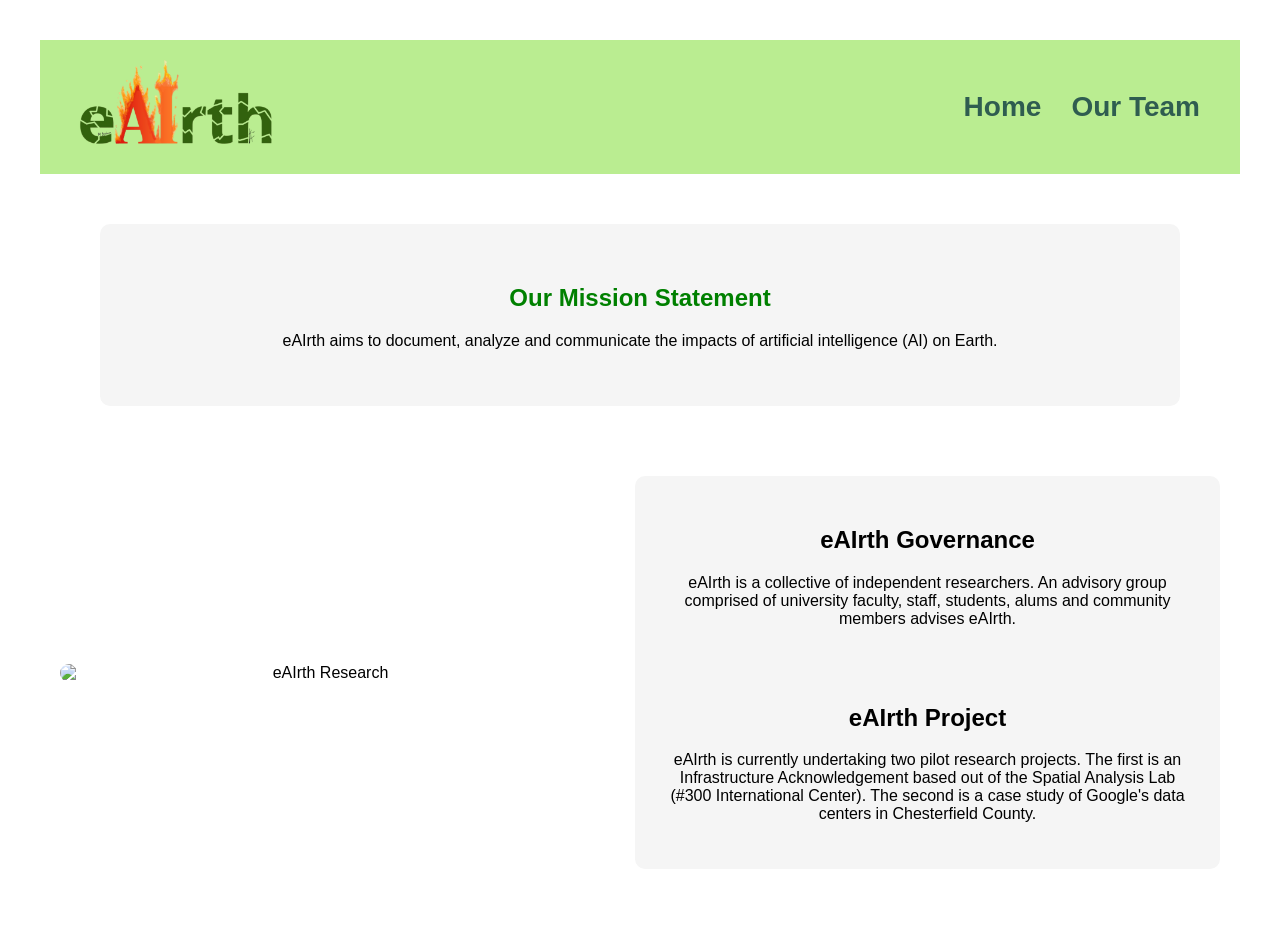
==== index.html @ bd19517c "gap" ====
<!DOCTYPE html>
<html lang="en">
<head>
  <meta charset="UTF-8">
  <meta name="viewport" content="width=device-width, initial-scale=1.0">
  <title>Eairth</title>
  <link rel="stylesheet" href="style.css">
</head>

<body>

<header>
  <div class="logo">
    <a href="index.html">
      <img src="logo.png" alt="Eairth Logo">
    </a>
  </div>

  <nav>
    <ul>
      <li><a href="index.html">Home</a></li>
      <li><a href="team.html">Our Team</a></li>
    </ul>
  </nav>
</header>

<main>

  <!-- Mission Statement -->
  <section class="mission-block">
    <h1>Our Mission Statement</h1>
    <p>
      eAIrth aims to document, analyze and communicate the impacts of
      artificial intelligence (AI) on Earth.
    </p>
  </section>

  <!-- Governance & Projects -->
  <section class="split-section">

    <div class="left-column">
      <img src="governance-image.jpg" alt="eAIrth Research">
    </div>

    <div class="right-column">
      <h2>eAIrth Governance</h2>
      <p>
        eAIrth is a collective of independent researchers. An advisory group
        comprised of university faculty, staff, students, alums and community
        members advises eAIrth.
      </p>

      <div class="spacer"></div>

      <h2>eAIrth Project</h2>
      <p>
        eAIrth is currently undertaking two pilot research projects. The first
        is an Infrastructure Acknowledgement based out of the Spatial Analysis
        Lab (#300 International Center). The second is a case study of Google's
        data centers in Chesterfield County.
      </p>
    </div>

  </section>

</main>

</body>
</html>
---- style.css ----
body {
  font-family: Arial;
  margin: 40px;
  text-align: center;
}

h1 {
  color: green;
  text-align: center;
}

/* Header style */
header {
  display: flex;                  /* use flexbox */
  justify-content: space-between; /* logo left, nav right */
  align-items: center;            /* vertically center items */
  padding: 15px 20px;
  background-color:  #BAED91;     /* green */
  color: white;
  overflow: hidden;      /* prevents bar from growing */
}




/* logo image */
.logo img {
  height: 100px;
  transform: scale(3) translateY(3px);
  transform-origin: left center;
}







/* navigation menu */
nav ul {
  list-style: none;
  display: flex;                 /* horizontal tabs */
  margin: 0;
  padding: 0;
}

/* nudge the whole nav a bit left from the right edge */
nav {
  margin-right: 20px;
}

nav ul li {
  margin-left: 30px;             /* spacing between tabs */
}

nav ul li a {
  color: #2F5D50;
  text-decoration: none;
  font-weight: bold;
  font-size: 1.75rem;
  transition: all 0.3s ease;
}

nav ul li a:hover {
  color: #a5d6a7;               /* light green hover */
  transform: scale(1.05);       /* subtle pop */
}


/* Section styles */

.spacer {
    height: 40px;
}

.mission-block {
    max-width: 1000px;
    margin: 50px auto;
    padding: 40px;
    text-align: center;

    background-color: #f5f5f5;
    border-radius: 10px;
}

.split-section {
    display: flex;
    align-items: center;
    gap: 50px;

    max-width: 1200px;
    margin: 50px auto;
    padding: 20px;
}

.left-column,
.right-column {
    flex: 1;
}

.left-column img {
    width: 100%;
    border-radius: 10px;
    display: block;
}

.right-column {
    background-color: #f5f5f5;
    padding: 30px;
    border-radius: 10px;
}

@media (max-width: 768px) {
    .split-section {
        flex-direction: column;
    }
}
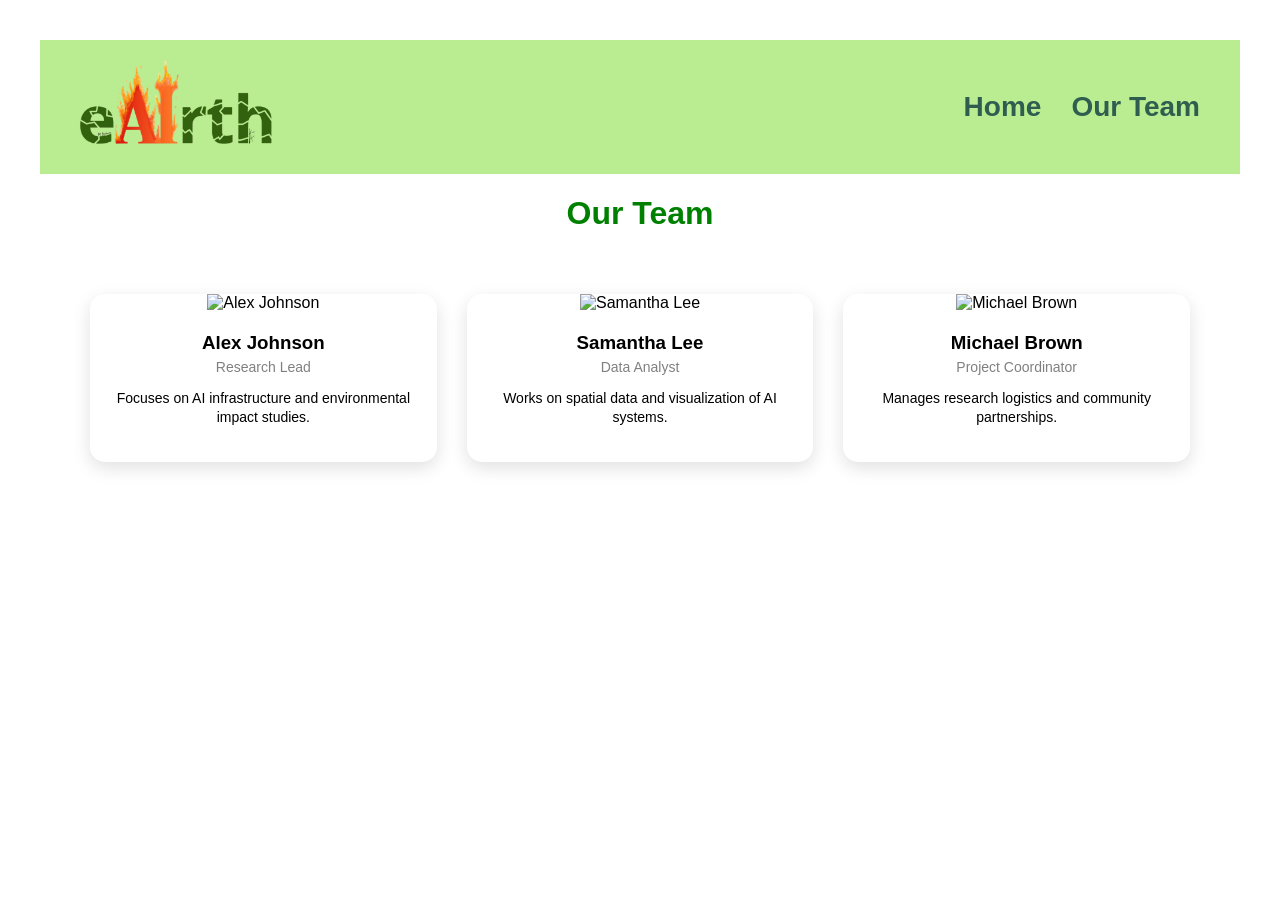
==== commit b884137e: "update cards" ====
--- a/index.html
+++ b/index.html
@@ -23,42 +23,37 @@
     </ul>
   </nav>
 </header>
-
 <main>
 
-  <!-- Mission Statement -->
-  <section class="mission-block">
-    <h1>Our Mission Statement</h1>
-    <p>
-      eAIrth aims to document, analyze and communicate the impacts of
-      artificial intelligence (AI) on Earth.
-    </p>
-  </section>
+  <h1>Our Team</h1>
 
-  <!-- Governance & Projects -->
-  <section class="split-section">
+  <section class="team-grid">
 
-    <div class="left-column">
-      <img src="governance-image.jpg" alt="eAIrth Research">
+    <div class="card">
+      <img src="person1.jpg" alt="Alex Johnson">
+      <div class="card-content">
+        <h3>Alex Johnson</h3>
+        <h4>Research Lead</h4>
+        <p>Focuses on AI infrastructure and environmental impact studies.</p>
+      </div>
     </div>
 
-    <div class="right-column">
-      <h2>eAIrth Governance</h2>
-      <p>
-        eAIrth is a collective of independent researchers. An advisory group
-        comprised of university faculty, staff, students, alums and community
-        members advises eAIrth.
-      </p>
+    <div class="card">
+      <img src="person2.jpg" alt="Samantha Lee">
+      <div class="card-content">
+        <h3>Samantha Lee</h3>
+        <h4>Data Analyst</h4>
+        <p>Works on spatial data and visualization of AI systems.</p>
+      </div>
+    </div>
 
-      <div class="spacer"></div>
-
-      <h2>eAIrth Project</h2>
-      <p>
-        eAIrth is currently undertaking two pilot research projects. The first
-        is an Infrastructure Acknowledgement based out of the Spatial Analysis
-        Lab (#300 International Center). The second is a case study of Google's
-        data centers in Chesterfield County.
-      </p>
+    <div class="card">
+      <img src="person3.jpg" alt="Michael Brown">
+      <div class="card-content">
+        <h3>Michael Brown</h3>
+        <h4>Project Coordinator</h4>
+        <p>Manages research logistics and community partnerships.</p>
+      </div>
     </div>
 
   </section>
--- a/style.css
+++ b/style.css
@@ -67,6 +67,9 @@
 }
 
 
+
+
+
 /* Section styles */
 
 .spacer {
@@ -114,4 +117,57 @@
     .split-section {
         flex-direction: column;
     }
+}
+
+
+
+
+
+/* Team Decks */
+.team-grid {
+    display: grid;
+    grid-template-columns: repeat(auto-fit, minmax(250px, 1fr));
+    gap: 30px;
+    padding: 40px;
+    max-width: 1100px;
+    margin: auto;
+}
+
+.card {
+    background: white;
+    border-radius: 15px;
+    overflow: hidden;
+    box-shadow: 0 6px 18px rgba(0,0,0,0.12);
+    transition: transform 0.25s ease, box-shadow 0.25s ease;
+}
+
+.card:hover {
+    transform: translateY(-8px);
+    box-shadow: 0 10px 25px rgba(0,0,0,0.18);
+}
+
+.card img {
+    width: 100%;
+    height: 260px;
+    object-fit: cover;
+}
+
+.card-content {
+    padding: 20px;
+}
+
+.card-content h3 {
+    margin: 0;
+}
+
+.card-content h4 {
+    margin: 5px 0 10px;
+    font-weight: normal;
+    color: gray;
+    font-size: 14px;
+}
+
+.card-content p {
+    font-size: 14px;
+    line-height: 1.4;
 }
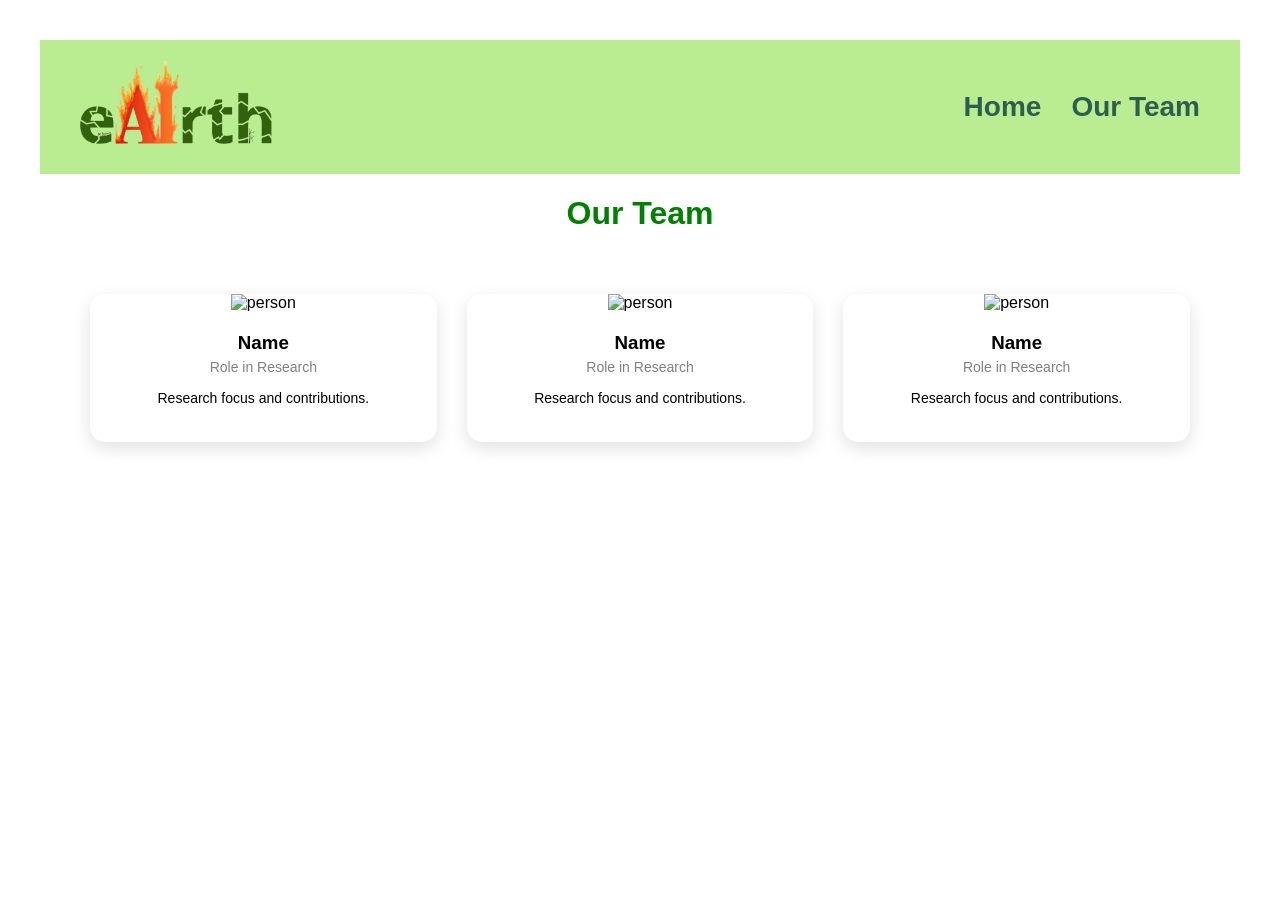
==== commit ef43bab9: "research names" ====
--- a/index.html
+++ b/index.html
@@ -30,29 +30,29 @@
   <section class="team-grid">
 
     <div class="card">
-      <img src="person1.jpg" alt="Alex Johnson">
+      <img src="person1.jpg" alt="person">
       <div class="card-content">
-        <h3>Alex Johnson</h3>
-        <h4>Research Lead</h4>
-        <p>Focuses on AI infrastructure and environmental impact studies.</p>
+        <h3>Name</h3>
+        <h4>Role in Research</h4>
+        <p>Research focus and contributions.</p>
       </div>
     </div>
 
     <div class="card">
-      <img src="person2.jpg" alt="Samantha Lee">
+      <img src="person2.jpg" alt="person">
       <div class="card-content">
-        <h3>Samantha Lee</h3>
-        <h4>Data Analyst</h4>
-        <p>Works on spatial data and visualization of AI systems.</p>
+        <h3>Name</h3>
+        <h4>Role in Research</h4>
+        <p>Research focus and contributions.</p>
       </div>
     </div>
 
     <div class="card">
-      <img src="person3.jpg" alt="Michael Brown">
+      <img src="person3.jpg" alt="person">
       <div class="card-content">
-        <h3>Michael Brown</h3>
-        <h4>Project Coordinator</h4>
-        <p>Manages research logistics and community partnerships.</p>
+        <h3>Name</h3>
+        <h4>Role in Research</h4>
+        <p>Research focus and contributions.</p>
       </div>
     </div>
 
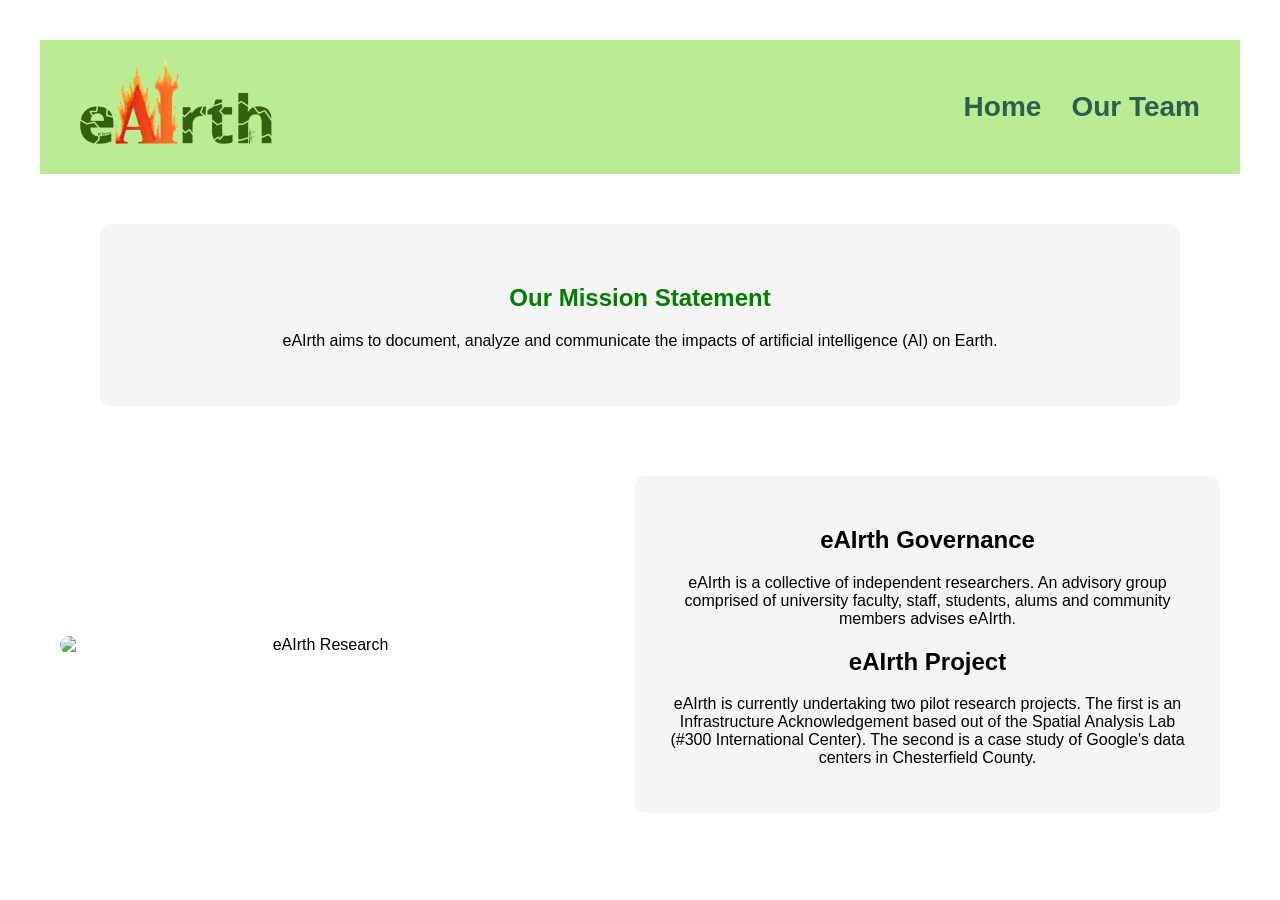
==== commit fcabbb7e: "update whole website" ====
--- a/index.html
+++ b/index.html
@@ -23,42 +23,47 @@
     </ul>
   </nav>
 </header>
+
 <main>
 
-  <h1>Our Team</h1>
+  <!-- Mission Statement -->
+  <section class="mission-block">
+    <h1>Our Mission Statement</h1>
+    <p>
+      eAIrth aims to document, analyze and communicate the impacts of
+      artificial intelligence (AI) on Earth.
+    </p>
+  </section>
 
-  <section class="team-grid">
+  <!-- Governance & Projects -->
+  <section class="split-section">
 
-    <div class="card">
-      <img src="person1.jpg" alt="person">
-      <div class="card-content">
-        <h3>Name</h3>
-        <h4>Role in Research</h4>
-        <p>Research focus and contributions.</p>
-      </div>
+    <div class="left-column">
+      <img src="governance-image.jpg" alt="eAIrth Research">
     </div>
 
-    <div class="card">
-      <img src="person2.jpg" alt="person">
-      <div class="card-content">
-        <h3>Name</h3>
-        <h4>Role in Research</h4>
-        <p>Research focus and contributions.</p>
-      </div>
-    </div>
+    <div class="right-column">
+      <h2>eAIrth Governance</h2>
+      <p>
+        eAIrth is a collective of independent researchers. An advisory group
+        comprised of university faculty, staff, students, alums and community
+        members advises eAIrth.
+      </p>
 
-    <div class="card">
-      <img src="person3.jpg" alt="person">
-      <div class="card-content">
-        <h3>Name</h3>
-        <h4>Role in Research</h4>
-        <p>Research focus and contributions.</p>
-      </div>
+      <h2>eAIrth Project</h2>
+      <p>
+        eAIrth is currently undertaking two pilot research projects. The first
+        is an Infrastructure Acknowledgement based out of the Spatial Analysis
+        Lab (#300 International Center). The second is a case study of Google's
+        data centers in Chesterfield County.
+      </p>
     </div>
 
   </section>
 
 </main>
 
+
 </body>
 </html>
+
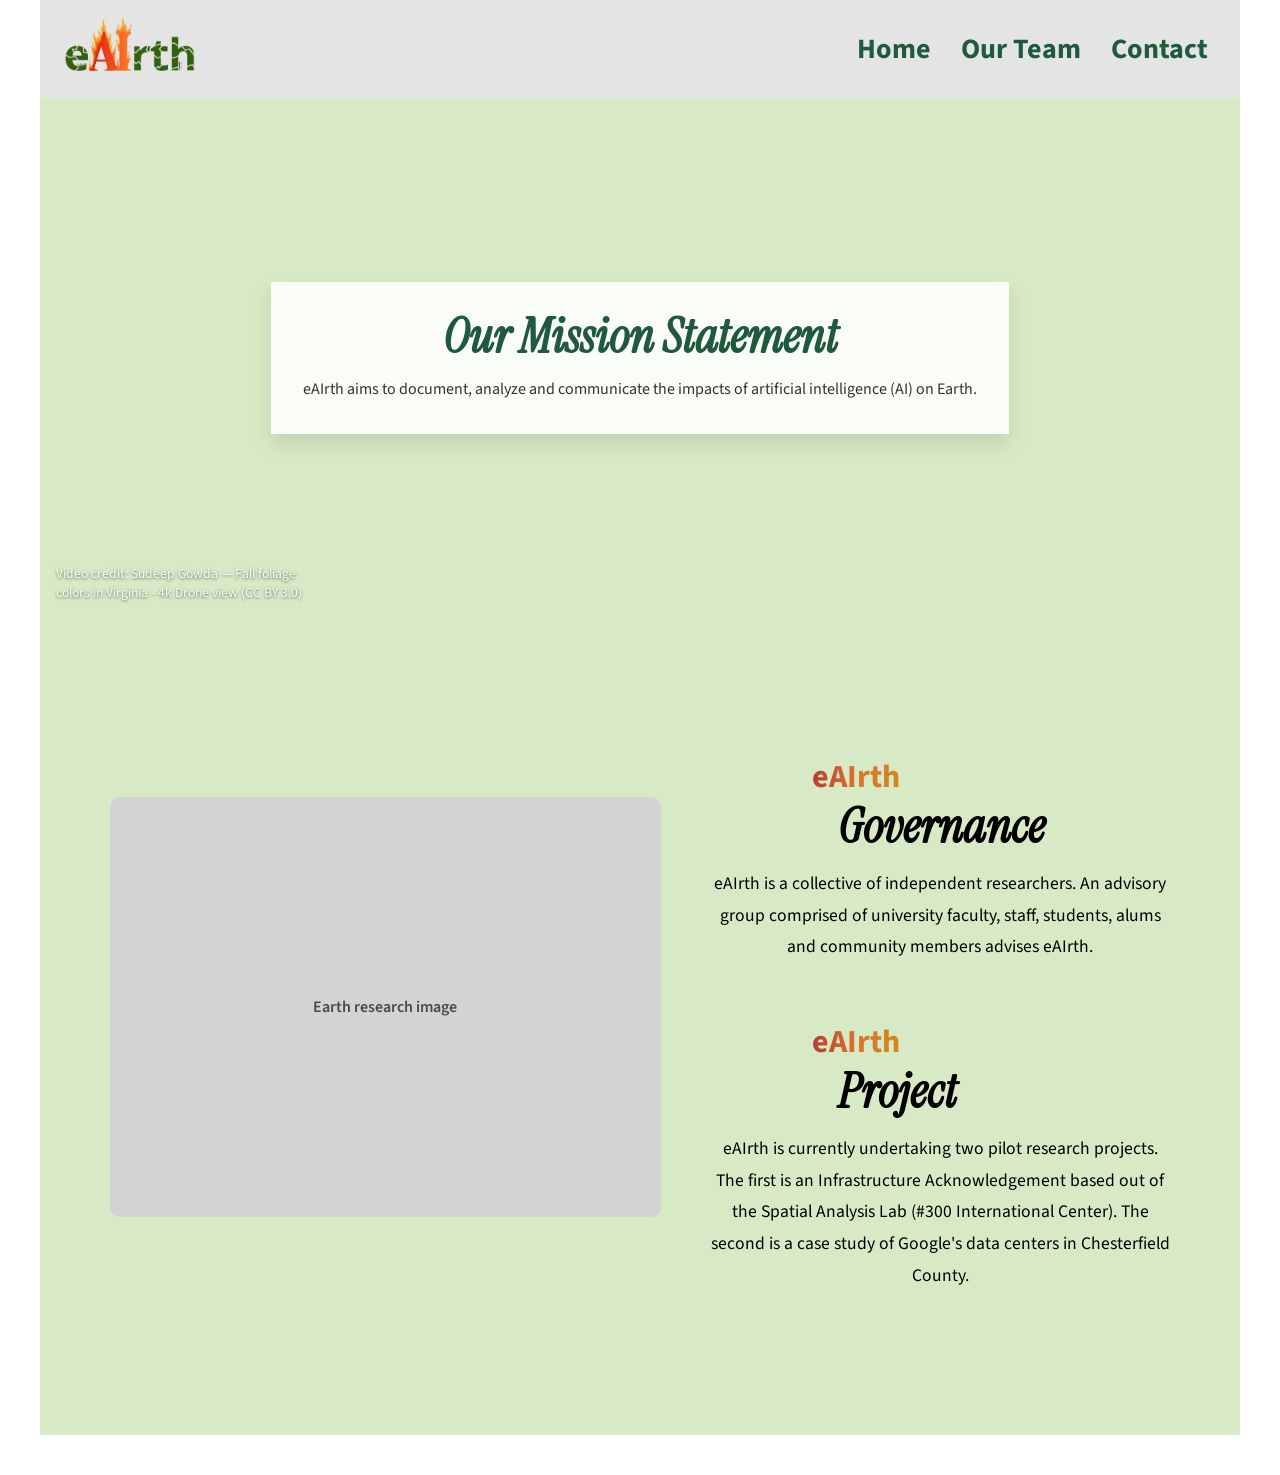
==== commit 6d110628: "homepage" ====
--- a/index.html
+++ b/index.html
@@ -4,6 +4,9 @@
   <meta charset="UTF-8">
   <meta name="viewport" content="width=device-width, initial-scale=1.0">
   <title>Eairth</title>
+  <link rel="preconnect" href="https://fonts.googleapis.com">
+  <link rel="preconnect" href="https://fonts.gstatic.com" crossorigin>
+  <link href="https://fonts.googleapis.com/css2?family=Instrument+Serif:ital,wght@1,400;1,500;1,600&family=Source+Sans+Pro:wght@400;500;600;700&display=swap" rel="stylesheet">
   <link rel="stylesheet" href="style.css">
 </head>
 
@@ -20,6 +23,7 @@
     <ul>
       <li><a href="index.html">Home</a></li>
       <li><a href="team.html">Our Team</a></li>
+      <li><a href="contact.html">Contact</a></li>
     </ul>
   </nav>
 </header>
@@ -27,30 +31,44 @@
 <main>
 
   <!-- Mission Statement -->
-  <section class="mission-block">
-    <h1>Our Mission Statement</h1>
-    <p>
-      eAIrth aims to document, analyze and communicate the impacts of
-      artificial intelligence (AI) on Earth.
-    </p>
+  <section class="mission-block video-mission-block">
+    <video class="mission-video" autoplay muted loop playsinline preload="auto">
+      <source src="bandicut-75.89-113.16.mp4" type="video/mp4">
+    </video>
+    <div class="mission-card">
+      <h1 class="original-font">Our Mission Statement</h1>
+      <p>
+        eAIrth aims to document, analyze and communicate the impacts of
+        artificial intelligence (AI) on Earth.
+      </p>
+    </div>
+    <div class="video-footer">
+      Video credit: Sudeep Gowda — Fall foliage colors in Virginia - 4k Drone view (CC BY 3.0)
+    </div>
   </section>
 
   <!-- Governance & Projects -->
   <section class="split-section">
 
     <div class="left-column">
-      <img src="governance-image.jpg" alt="eAIrth Research">
+      <div class="image-placeholder">Earth research image</div>
     </div>
 
     <div class="right-column">
-      <h2>eAIrth Governance</h2>
+      <div class="heading-stack">
+        <span class="original-font">eAIrth</span>
+        <span class="heading-secondary">Governance</span>
+      </div>
       <p>
         eAIrth is a collective of independent researchers. An advisory group
         comprised of university faculty, staff, students, alums and community
         members advises eAIrth.
       </p>
 
-      <h2>eAIrth Project</h2>
+      <div class="heading-stack">
+        <span class="original-font">eAIrth</span>
+        <span class="heading-secondary">Project</span>
+      </div>
       <p>
         eAIrth is currently undertaking two pilot research projects. The first
         is an Infrastructure Acknowledgement based out of the Spatial Analysis
@@ -63,6 +81,32 @@
 
 </main>
 
+<script>
+  const missionVideo = document.querySelector('.mission-video');
+  const missionStart = 90; // 1:30 in seconds
+  const missionEnd = 112;  // 1:52 in seconds
+
+  if (missionVideo) {
+    missionVideo.muted = true;
+    missionVideo.loop = true;
+
+    const playSegment = () => {
+      if (missionVideo.duration > missionStart) {
+        missionVideo.currentTime = missionStart;
+        missionVideo.play().catch(() => {});
+      }
+    };
+
+    missionVideo.addEventListener('loadedmetadata', playSegment);
+    missionVideo.addEventListener('canplay', playSegment);
+
+    missionVideo.addEventListener('timeupdate', () => {
+      if (missionVideo.currentTime >= missionEnd) {
+        missionVideo.currentTime = missionStart;
+      }
+    });
+  }
+</script>
 
 </body>
 </html>
--- a/style.css
+++ b/style.css
@@ -1,22 +1,73 @@
+*, *::before, *::after {
+  box-sizing: border-box;
+}
+
 body {
-  font-family: Arial;
-  margin: 40px;
+  font-family: 'Source Sans Pro', sans-serif;
+  margin: 0 40px 40px;
   text-align: center;
 }
 
 h1 {
-  color: green;
+  color: #4f4f4f;
   text-align: center;
+}
+
+.team-section {
+    margin: 0;
+    padding: 40px 24px 60px;
+    background: linear-gradient(180deg, rgba(232,245,227,0.98) 0%, rgba(216,233,197,0.95) 100%);
+    border-radius: 0 0 20px 20px;
+}
+
+.team-section h1.original-font {
+    margin-top: 0;
+    margin-bottom: 1rem;
+}
+
+.team-header-image {
+    display: flex;
+    justify-content: center;
+    margin: 1.5rem auto 2rem;
+    width: 100%;
+}
+
+.team-header-image img {
+    width: min(100%, 320px);
+    height: 520px;
+    object-fit: cover;
+    border-radius: 42% / 40%;
+    box-shadow: 0 24px 64px rgba(0, 0, 0, 0.18);
+    border: 8px solid rgba(255, 255, 255, 0.9);
+}
+
+main {
+    background-color: #d8e9c5;
+    min-height: calc(100vh - 120px);
+    padding-top: 0;
+    padding-bottom: 40px;
+}
+
+h2 {
+  margin-top: 1.5rem;
+  margin-bottom: 0.75rem;
+}
+
+.right-column p {
+  margin-bottom: 1.5rem;
 }
 
 /* Header style */
 header {
+  position: sticky;
+  top: 0;
+  z-index: 1000;
   display: flex;                  /* use flexbox */
   justify-content: space-between; /* logo left, nav right */
   align-items: center;            /* vertically center items */
-  padding: 15px 20px;
-  background-color:  #BAED91;     /* green */
-  color: white;
+  padding: 6px 12px;
+  background-color: rgba(224, 224, 224, 0.85);
+  color: #1f5a3d;
   overflow: hidden;      /* prevents bar from growing */
 }
 
@@ -25,8 +76,8 @@
 
 /* logo image */
 .logo img {
-  height: 100px;
-  transform: scale(3) translateY(3px);
+  height: 80px;
+  transform: scale(2.5) translateY(2px);
   transform-origin: left center;
 }
 
@@ -54,7 +105,7 @@
 }
 
 nav ul li a {
-  color: #2F5D50;
+  color: #1f5a3d;
   text-decoration: none;
   font-weight: bold;
   font-size: 1.75rem;
@@ -62,8 +113,9 @@
 }
 
 nav ul li a:hover {
-  color: #a5d6a7;               /* light green hover */
+  color: #4f8b6a;
   transform: scale(1.05);       /* subtle pop */
+  text-decoration: underline;
 }
 
 
@@ -77,13 +129,98 @@
 }
 
 .mission-block {
-    max-width: 1000px;
-    margin: 50px auto;
-    padding: 40px;
+    width: auto;
+    margin: 0 auto;
+    min-height: 520px;
+    padding: 0;
     text-align: center;
-
-    background-color: #f5f5f5;
-    border-radius: 10px;
+    background-color: transparent;
+    color: white;
+    position: relative;
+    overflow: hidden;
+    display: flex;
+    align-items: center;
+    justify-content: center;
+}
+
+.video-mission-block {
+    position: relative;
+}
+
+.mission-video {
+    position: absolute;
+    top: 0;
+    left: 0;
+    width: 100%;
+    height: 100%;
+    object-fit: cover;
+    z-index: 0;
+    opacity: 0.95;
+}
+
+.video-mission-block .mission-card {
+    position: relative;
+    z-index: 1;
+    background-color: rgba(255, 255, 255, 0.88);
+}
+
+.mission-card {
+    max-width: 760px;
+    margin: 0 auto;
+    padding: 30px 32px;
+    background-color: rgba(255, 255, 255, 0.88);
+    color: #222222;
+    border-radius: 0;
+    box-shadow: 0 10px 20px rgba(0, 0, 0, 0.10);
+    position: relative;
+    top: 0;
+}
+
+.mission-card h1,
+.mission-card p {
+    max-width: 760px;
+    margin: 0 auto;
+}
+
+.mission-card h1 {
+    font-family: 'Instrument Serif', serif;
+    font-style: italic;
+    font-weight: 700;
+    font-size: 3rem;
+    line-height: 1.05;
+    color: #1f5a3d;
+    margin-bottom: 0.85rem;
+}
+
+.mission-card p {
+    font-size: 1rem;
+    line-height: 1.7;
+    color: #333333;
+}
+
+.media-credit {
+    margin-top: 1rem;
+    font-size: 0.9rem;
+    color: #555;
+    opacity: 0.8;
+}
+
+.video-footer {
+    position: absolute;
+    left: 1rem;
+    bottom: 1rem;
+    font-size: 0.85rem;
+    color: rgba(255, 255, 255, 0.92);
+    text-shadow: 0 1px 3px rgba(0, 0, 0, 0.55);
+    max-width: 260px;
+    line-height: 1.4;
+    text-align: left;
+}
+
+main {
+    background-color: #d8e9c5;
+    min-height: calc(100vh - 120px);
+    padding-bottom: 40px;
 }
 
 .split-section {
@@ -91,26 +228,92 @@
     align-items: center;
     gap: 50px;
 
-    max-width: 1200px;
-    margin: 50px auto;
-    padding: 20px;
-}
-
-.left-column,
+    width: auto;
+    max-width: none;
+    margin: 50px 40px;
+    padding: 30px;
+    background-color: transparent;
+    border-radius: 16px;
+}
+
+.left-column {
+    flex: 1.2;
+}
+
 .right-column {
     flex: 1;
 }
 
-.left-column img {
+.left-column img,
+.image-placeholder {
     width: 100%;
     border-radius: 10px;
     display: block;
 }
 
+.image-placeholder {
+    min-height: 420px;
+    background-color: #d3d3d3;
+    color: #4a4a4a;
+    display: flex;
+    align-items: center;
+    justify-content: center;
+    font-size: 1rem;
+    font-weight: 600;
+}
+
 .right-column {
-    background-color: #f5f5f5;
-    padding: 30px;
-    border-radius: 10px;
+    background-color: transparent;
+    padding: 0;
+    border-radius: 0;
+    text-align: center;
+}
+
+.right-column p {
+    margin: 0 auto 1.5rem;
+    max-width: 520px;
+    text-align: center;
+    font-size: 1.1rem;
+    line-height: 1.8;
+}
+
+.heading-stack {
+    display: flex;
+    flex-direction: column;
+    width: auto;
+    max-width: 320px;
+    gap: 0.1rem;
+    margin: 3.5rem auto 1rem;
+    align-items: flex-start;
+}
+
+.heading-stack .original-font {
+    font-family: 'Source Sans Pro', sans-serif;
+    font-style: normal;
+    font-weight: 700;
+    font-size: 2rem;
+    margin-left: 2rem;
+    background: linear-gradient(90deg, #b93b36, #d9742e, #d18820);
+    -webkit-background-clip: text;
+    -webkit-text-fill-color: transparent;
+    background-clip: text;
+    color: transparent;
+}
+
+.heading-secondary {
+    font-family: 'Instrument Serif', serif;
+    font-style: italic;
+    font-weight: 700;
+    font-size: 3rem;
+    line-height: 1.05;
+    display: inline-block;
+    margin-left: 3.6rem;
+}
+
+.right-column h2 {
+    font-family: 'Instrument Serif', serif;
+    font-style: italic;
+    font-weight: 700;
 }
 
 @media (max-width: 768px) {
@@ -146,21 +349,29 @@
     box-shadow: 0 10px 25px rgba(0,0,0,0.18);
 }
 
-.card img {
+...card img, .member-photo {
     width: 100%;
     height: 260px;
     object-fit: cover;
-}
-
-.card-content {
-    padding: 20px;
+    display: flex;
+    align-items: center;
+    justify-content: center;
+    background: #e1e6d5;
+    color: #5c6d4a;
+    font-size: 1rem;
+    font-weight: 700;
+    letter-spacing: 0.02em;
+  border: 2px dashed #9aa78a;
+  border-radius: 18px;
+  background: rgba(225, 230, 213, 0.55);
+  box-shadow: inset 0 2px 4px rgba(0,0,0,0.05);
 }
 
 .card-content h3 {
     margin: 0;
 }
 
-.card-content h4 {
+..card-content h4 {
     margin: 5px 0 10px;
     font-weight: normal;
     color: gray;
@@ -170,4 +381,4 @@
 .card-content p {
     font-size: 14px;
     line-height: 1.4;
-}+}
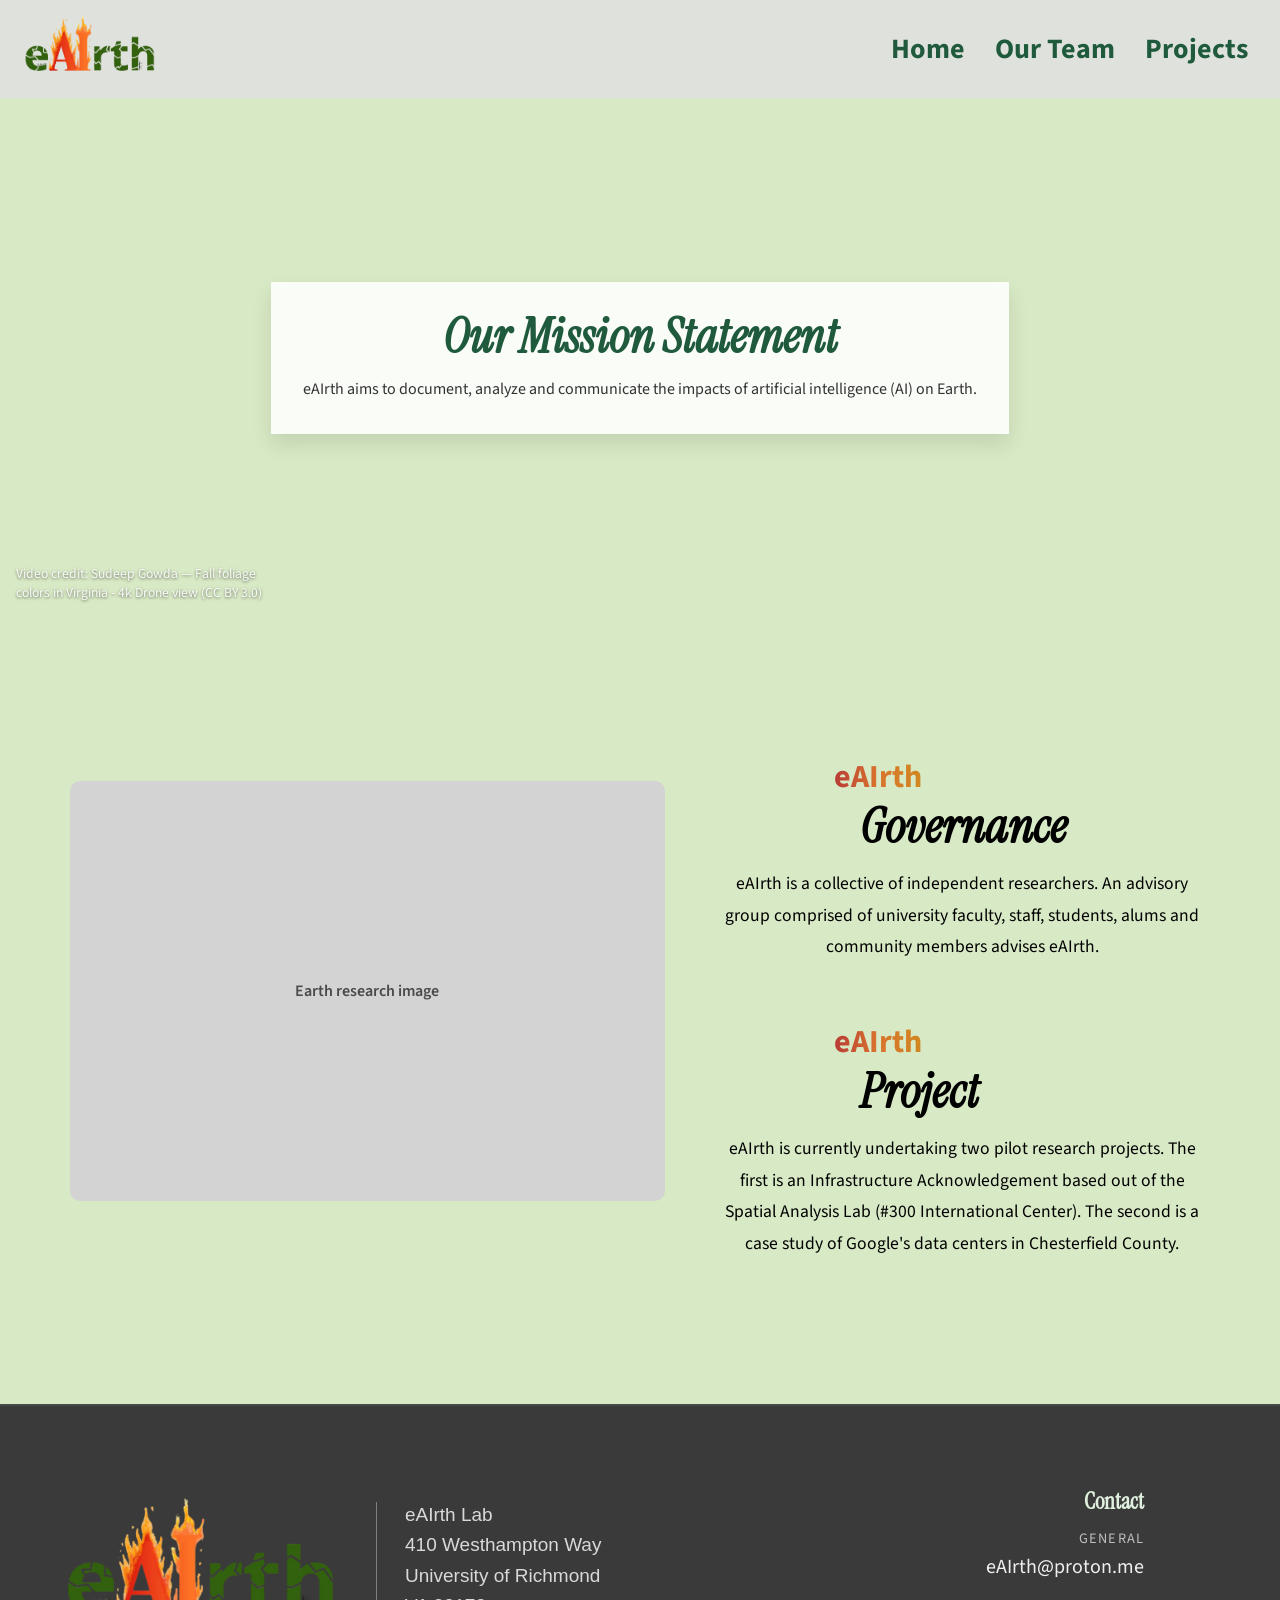
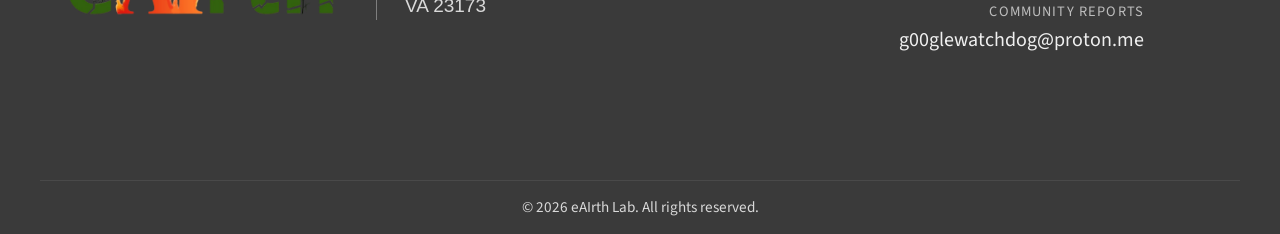
==== commit 6c038597: "our team + banner" ====
--- a/index.html
+++ b/index.html
@@ -23,7 +23,7 @@
     <ul>
       <li><a href="index.html">Home</a></li>
       <li><a href="team.html">Our Team</a></li>
-      <li><a href="contact.html">Contact</a></li>
+      <li><a href="contact.html">Projects</a></li>
     </ul>
   </nav>
 </header>
@@ -81,6 +81,29 @@
 
 </main>
 
+<footer class="site-footer">
+  <div class="footer-inner">
+    <div class="footer-logo">
+      <img src="logo.png" alt="EaiRth logo">
+      <div class="footer-address">
+        <p>eAIrth Lab</p>
+        <p>410 Westhampton Way</p>
+        <p>University of Richmond</p>
+        <p>VA 23173</p>
+      </div>
+    </div>
+    <!-- Quick Links removed -->
+    <div class="footer-contact">
+      <h3>Contact</h3>
+      <ul>
+        <li><span class="footer-contact-label">General</span><a href="mailto:eAIrth@proton.me">eAIrth@proton.me</a></li>
+        <li><span class="footer-contact-label">Community Reports</span><a href="mailto:g00glewatchdog@proton.me">g00glewatchdog@proton.me</a></li>
+      </ul>
+    </div>
+  </div>
+  <div class="footer-copy">© 2026 eAIrth Lab. All rights reserved.</div>
+</footer>
+
 <script>
   const missionVideo = document.querySelector('.mission-video');
   const missionStart = 90; // 1:30 in seconds
--- a/style.css
+++ b/style.css
@@ -2,9 +2,16 @@
   box-sizing: border-box;
 }
 
+html {
+  min-height: 100%;
+}
+
 body {
   font-family: 'Source Sans Pro', sans-serif;
-  margin: 0 40px 40px;
+  margin: 0;
+  padding: 0;
+  min-height: 100%;
+  background-color: #d8e9c5;
   text-align: center;
 }
 
@@ -20,25 +27,136 @@
     border-radius: 0 0 20px 20px;
 }
 
-.team-section h1.original-font {
+..team-section h1.original-font {
     margin-top: 0;
     margin-bottom: 1rem;
+    font-family: 'Instrument Serif', serif;
+    font-style: italic;
+    font-weight: 700;
+    font-size: 3.8rem;
+    line-height: 1.05;
+    color: #1f5a3d;
+}
+
+.team-header-row {
+    display: flex;
+    align-items: flex-start;
+    justify-content: center;
+    gap: 36px;
+    margin: 4.5rem auto 5.5rem;
+    flex-wrap: wrap;
+    max-width: 1200px;
 }
 
 .team-header-image {
     display: flex;
+    flex-direction: column;
+    align-items: center;
+    width: min(100%, 340px);
+    margin: 0 auto;
+}
+
+.team-header-image > img {
+    width: 100%;
+    height: 384px;
+    object-fit: cover;
+    object-position: center center;
+    border-radius: 70% / 65%;
+    box-shadow: 0 24px 64px rgba(0, 0, 0, 0.18);
+    opacity: 0;
+    transform: translateY(40px);
+    transition: opacity 0.9s ease-out, transform 0.9s ease-out;
+}
+
+.founder-intro {
+    display: block;
+    flex: 1 1 620px;
+    max-width: 780px;
+    min-width: 460px;
+}
+
+.founder-intro h2 {
+    margin: 0;
+    font-family: 'Instrument Serif', serif;
+    font-style: italic;
+    font-weight: 700;
+    font-size: 2.4rem;
+    line-height: 1.1;
+    color: #264b34;
+    text-align: left;
+}
+
+.founder-bio {
+    font-family: 'Source Sans Pro', sans-serif;
+    margin-top: 1rem;
+    color: #2f3f2c;
+    line-height: 1.7;
+    text-align: left;
+    max-width: 760px;
+}
+
+.founder-bio a {
+    color: inherit;
+    text-decoration: underline;
+}
+
+.founder-bio a:hover {
+    color: inherit;
+}
+
+.founder-links {
+    margin: 1.5rem 0 0;
+    display: flex;
+    flex-wrap: wrap;
+    gap: 0.75rem;
     justify-content: center;
-    margin: 1.5rem auto 2rem;
-    width: 100%;
-}
-
-.team-header-image img {
-    width: min(100%, 320px);
-    height: 520px;
-    object-fit: cover;
-    border-radius: 42% / 40%;
-    box-shadow: 0 24px 64px rgba(0, 0, 0, 0.18);
-    border: 8px solid rgba(255, 255, 255, 0.9);
+}
+
+.founder-links .button-link {
+    display: inline-flex;
+    align-items: center;
+    justify-content: center;
+    width: 56px;
+    height: 56px;
+    border-radius: 0;
+    background: #4c8f55;
+    color: #ffffff;
+    text-decoration: none;
+    transition: background 0.2s ease;
+}
+
+.founder-links .button-link:hover {
+    background: #66b079;
+}
+
+.founder-links .button-link img {
+    width: 28px;
+    height: 28px;
+    display: block;
+    border-radius: 0;
+}
+
+.founder-links .button-link.facebook-link img {
+    width: 40px;
+    height: 40px;
+}
+
+
+.visually-hidden {
+    position: absolute;
+    width: 1px;
+    height: 1px;
+    padding: 0;
+    margin: -1px;
+    overflow: hidden;
+    clip: rect(0, 0, 0, 0);
+    white-space: nowrap;
+    border: 0;
+}
+
+.reveal-visible {
+    opacity: 1 !important;
+    transform: translateY(0) !important;
 }
 
 main {
@@ -51,6 +169,16 @@
 h2 {
   margin-top: 1.5rem;
   margin-bottom: 0.75rem;
+}
+
+.team-section h2,
+.right-column h2 {
+    font-family: 'Instrument Serif', serif;
+    font-style: italic;
+    font-weight: 700;
+    font-size: 2.4rem;
+    line-height: 1.1;
+    color: #264b34;
 }
 
 .right-column p {
@@ -143,6 +271,26 @@
     justify-content: center;
 }
 
+.project-header-block {
+    min-height: 40vh;
+    background: transparent;
+    display: flex;
+    align-items: flex-start;
+    justify-content: center;
+    padding-top: 3rem;
+}
+
+.project-title {
+    font-family: 'Instrument Serif', serif !important;
+    font-style: italic !important;
+    font-weight: 700 !important;
+    font-size: clamp(3rem, 5vw, 5rem);
+    color: #264b34;
+    margin: 0;
+    font-feature-settings: 'liga' 1, 'clig' 1;
+    letter-spacing: -0.03em;
+}
+
 .video-mission-block {
     position: relative;
 }
@@ -217,6 +365,133 @@
     text-align: left;
 }
 
+.site-footer {
+    background: #3a3a3a;
+    color: #f5f5f5;
+    padding: 3.5rem 2rem 1rem;
+    border-top: 2px solid rgba(255, 255, 255, 0.08);
+}
+
+.footer-inner {
+    max-width: 1200px;
+    margin: 0 auto;
+    display: grid;
+    grid-template-columns: minmax(260px, 360px) minmax(220px, 1fr) minmax(220px, 280px);
+    gap: 2.5rem;
+    padding: 0 0 0.01rem;
+    border-bottom: 1px solid rgba(255, 255, 255, 0.08);
+}
+
+.footer-copy {
+    max-width: 1200px;
+    margin: 0 auto;
+    padding: 0.95rem 0 0 0;
+    color: #d9d9d9;
+    text-align: center;
+    font-size: 0.95rem;
+}
+
+.footer-logo {
+    display: flex;
+    align-items: flex-start;
+    gap: 1rem;
+    font-family: 'Instrument Serif', serif;
+    font-size: 1.75rem;
+    color: #ffffff;
+}
+
+.footer-logo img {
+    width: 320px;
+    height: auto;
+    margin-top: -6rem;
+}
+
+.footer-address {
+    border-left: 1px solid rgba(255, 255, 255, 0.35);
+    padding-left: 1.75rem;
+    margin-left: 0;
+    display: flex;
+    flex-direction: column;
+    justify-content: flex-start;
+    align-items: flex-start;
+    gap: 0.25rem;
+    min-width: 300px;
+    max-width: 360px;
+    text-align: left;
+    margin-top: 2.5rem;
+    font-family: -apple-system, BlinkMacSystemFont, "Segoe UI", Roboto, "Helvetica Neue", Arial, sans-serif;
+}
+
+.footer-address p {
+    margin: 0;
+    font-size: 1.1875rem;
+    line-height: 1.4;
+    opacity: 0.85;
+    color: #f5f5f5;
+}
+
+.footer-links,
+.footer-contact {
+    min-width: 0;
+    font-size: 1.25rem;
+}
+
+.footer-contact {
+    grid-column: 3;
+    align-self: flex-start;
+    margin-left: 0;
+    transform: translate(-6rem, 1.5rem);
+    text-align: right;
+}
+
+.footer-links h3,
+.footer-contact h3 {
+    margin: 0 0 0.75rem;
+    font-family: 'Instrument Serif', serif;
+    font-size: 1.45rem;
+    color: #e0f0df;
+}
+
+.footer-links ul,
+.footer-contact ul {
+    list-style: none;
+    padding: 0;
+    margin: 0;
+}
+
+.footer-links li {
+    margin-bottom: 0.65rem;
+}
+
+.footer-contact li {
+    margin-bottom: 1.25rem;
+}
+
+.footer-contact-label {
+    display: block;
+    font-size: 0.9rem;
+    opacity: 0.7;
+    margin-bottom: 0.25rem;
+    text-transform: uppercase;
+    letter-spacing: 0.08em;
+}
+
+.footer-links a,
+.footer-contact a {
+    color: #ffffff;
+    text-decoration: none;
+    opacity: 0.92;
+}
+
+.footer-links a:hover,
+.footer-contact a:hover {
+    opacity: 1;
+}
+
+.footer-links a:hover {
+    text-decoration: underline;
+}
+
 main {
     background-color: #d8e9c5;
     min-height: calc(100vh - 120px);
@@ -349,7 +624,7 @@
     box-shadow: 0 10px 25px rgba(0,0,0,0.18);
 }
 
-...card img, .member-photo {
+.card img, .member-photo {
     width: 100%;
     height: 260px;
     object-fit: cover;
@@ -361,10 +636,13 @@
     font-size: 1rem;
     font-weight: 700;
     letter-spacing: 0.02em;
-  border: 2px dashed #9aa78a;
-  border-radius: 18px;
-  background: rgba(225, 230, 213, 0.55);
-  box-shadow: inset 0 2px 4px rgba(0,0,0,0.05);
+    border: 2px dashed #9aa78a;
+    border-radius: 18px;
+    background: rgba(225, 230, 213, 0.55);
+    box-shadow: inset 0 2px 4px rgba(0,0,0,0.05);
+    opacity: 0;
+    transform: translateY(40px);
+    transition: opacity 0.9s ease-out, transform 0.9s ease-out;
 }
 
 .card-content h3 {
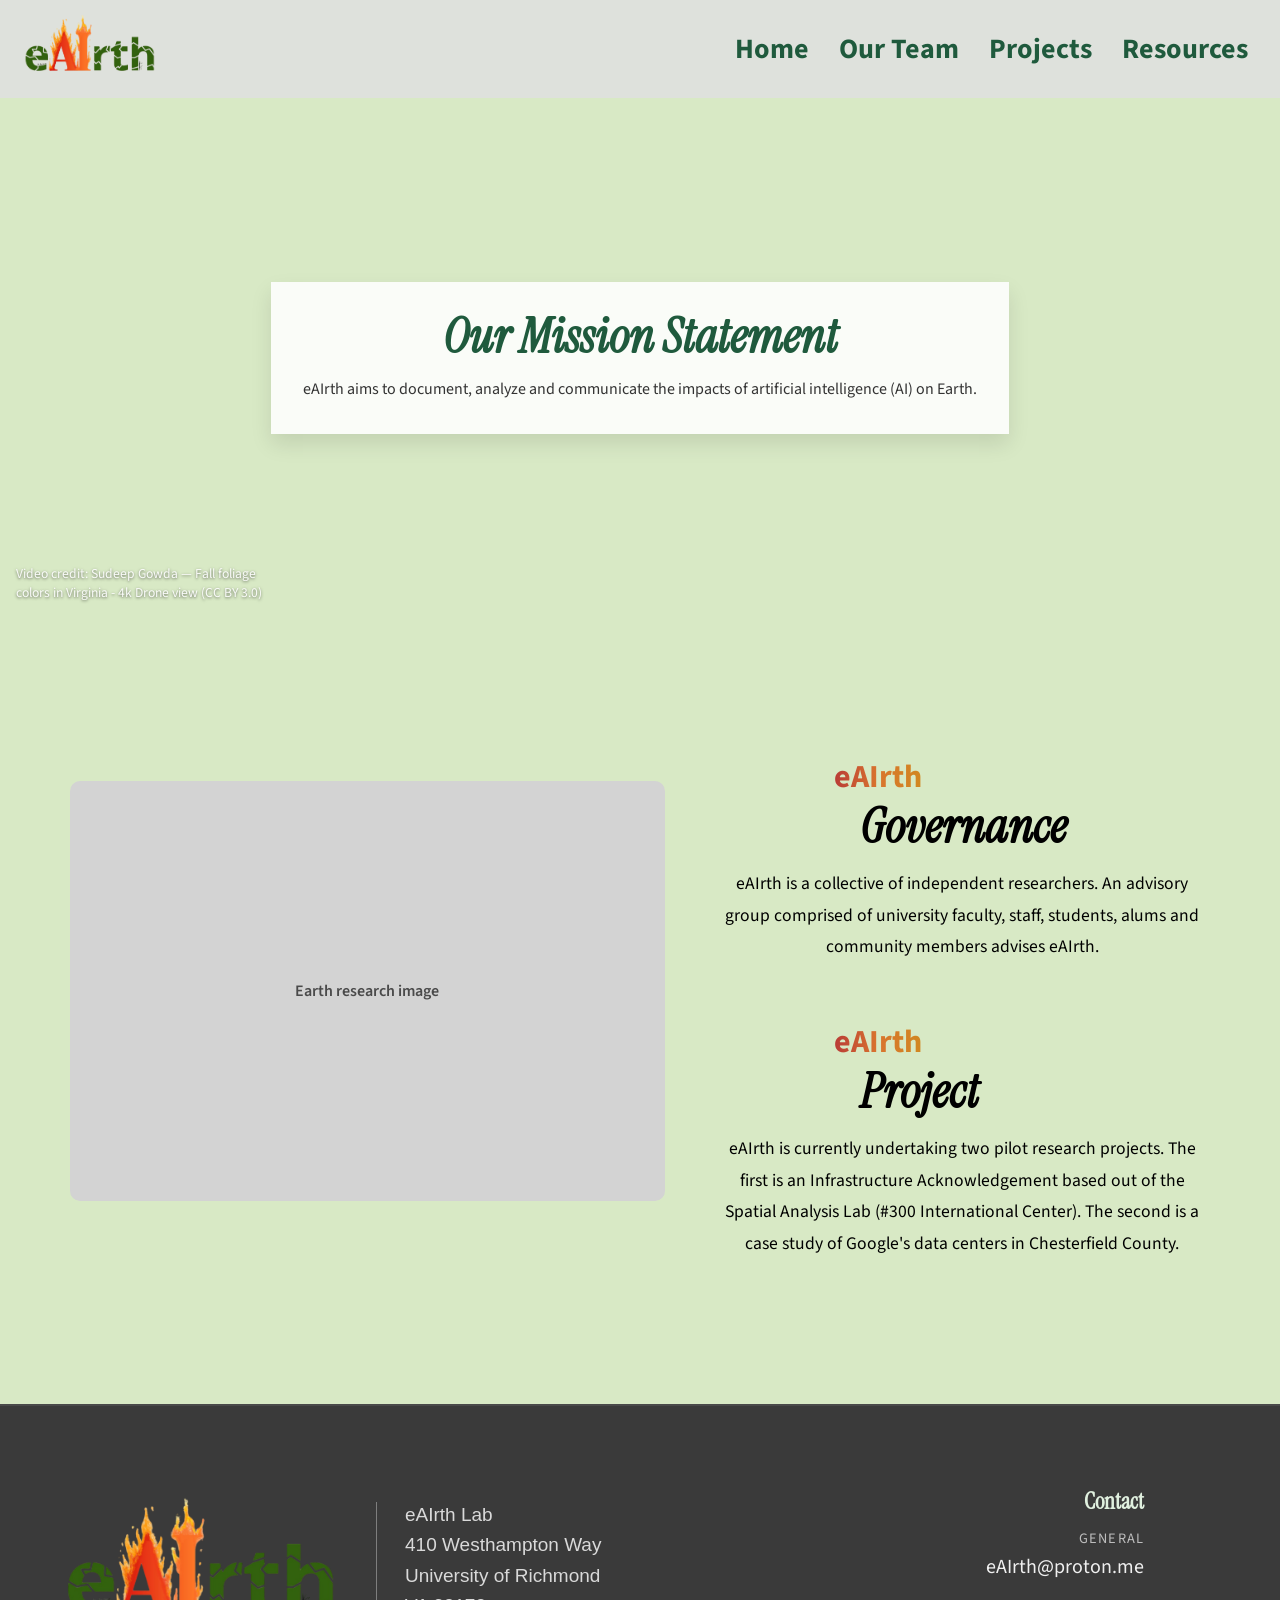
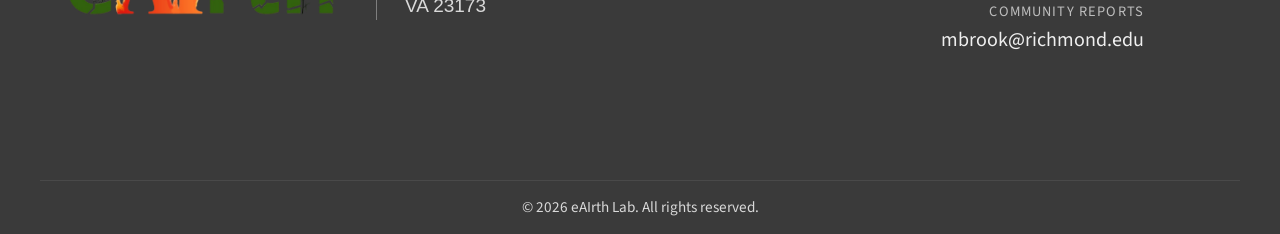
==== commit 58fdd2ad: "feedback changes" ====
--- a/index.html
+++ b/index.html
@@ -24,6 +24,7 @@
       <li><a href="index.html">Home</a></li>
       <li><a href="team.html">Our Team</a></li>
       <li><a href="contact.html">Projects</a></li>
+      <li><a href="resources.html">Resources</a></li>
     </ul>
   </nav>
 </header>
@@ -97,7 +98,7 @@
       <h3>Contact</h3>
       <ul>
         <li><span class="footer-contact-label">General</span><a href="mailto:eAIrth@proton.me">eAIrth@proton.me</a></li>
-        <li><span class="footer-contact-label">Community Reports</span><a href="mailto:g00glewatchdog@proton.me">g00glewatchdog@proton.me</a></li>
+        <li><span class="footer-contact-label">Community Reports</span><a href="mailto:mbrook@richmond.edu">mbrook@richmond.edu</a></li>
       </ul>
     </div>
   </div>
--- a/style.css
+++ b/style.css
@@ -48,7 +48,7 @@
     max-width: 1200px;
 }
 
-.team-header-image {
+.team-header-portrait {
     display: flex;
     flex-direction: column;
     align-items: center;
@@ -56,16 +56,17 @@
     margin: 0 auto;
 }
 
+.team-header-image {
+    width: 100%;
+    min-height: 384px;
+    border-radius: 70% / 65%;
+    background: linear-gradient(180deg, rgba(255,255,255,0.35), rgba(108,157,103,0.18));
+    box-shadow: inset 0 0 0 1px rgba(38, 75, 52, 0.18), 0 24px 64px rgba(0, 0, 0, 0.08);
+    overflow: hidden;
+}
+
 .team-header-image > img {
-    width: 100%;
-    height: 384px;
-    object-fit: cover;
-    object-position: center center;
-    border-radius: 70% / 65%;
-    box-shadow: 0 24px 64px rgba(0, 0, 0, 0.18);
-    opacity: 0;
-    transform: translateY(40px);
-    transition: opacity 0.9s ease-out, transform 0.9s ease-out;
+    display: none;
 }
 
 .founder-intro {
@@ -330,6 +331,183 @@
     margin: 0 auto;
 }
 
+.projects-gallery {
+    padding: 0 24px 60px;
+}
+
+.storymaps-subheader {
+    max-width: 1100px;
+    margin: 0 auto 1.5rem;
+    padding: 0 0 0.25rem;
+    font-family: 'Instrument Serif', serif;
+    font-style: italic;
+    font-weight: 700;
+    font-size: clamp(2.2rem, 4vw, 3.2rem);
+    line-height: 1.1;
+    color: #264b34;
+    text-align: center;
+}
+
+.projects-grid {
+    max-width: 1600px;
+    margin: 0 auto;
+    display: grid;
+    grid-template-columns: repeat(3, minmax(0, 1fr));
+    gap: 40px 28px;
+    align-items: stretch;
+}
+
+.project-card {
+    display: block;
+    background: #ffffff;
+    border-radius: 18px;
+    overflow: hidden;
+    box-shadow: 0 12px 24px rgba(28, 50, 31, 0.12);
+    text-decoration: none;
+    color: inherit;
+    transition: transform 0.2s ease, box-shadow 0.2s ease;
+    min-height: 100%;
+    cursor: pointer;
+}
+
+.project-card:link,
+.project-card:visited,
+.project-card:hover,
+.project-card:active {
+    color: inherit;
+    text-decoration: none;
+}
+
+.project-card-embed {
+    display: flex;
+    align-items: stretch;
+    overflow: hidden;
+    min-height: 360px;
+}
+
+.project-card-embed iframe {
+    display: block;
+    width: 58%;
+    min-width: 0;
+    height: 360px;
+    border: 0;
+    background: #eef3ee;
+    overflow: auto;
+    flex-shrink: 0;
+}
+
+.project-card:hover {
+    transform: translateY(-6px);
+    box-shadow: 0 18px 28px rgba(28, 50, 31, 0.18);
+}
+
+.project-card img {
+    display: block;
+    width: 100%;
+    height: 220px;
+    object-fit: cover;
+}
+
+.project-card-content {
+    width: 42%;
+    min-width: 220px;
+    padding: 1.5rem 1.3rem 1.3rem 1.3rem;
+    display: flex;
+    flex-direction: column;
+    justify-content: center;
+    box-sizing: border-box;
+}
+
+.project-card-content h2 {
+    margin: 0;
+    font-family: 'Source Sans Pro', sans-serif;
+    font-style: normal;
+    font-weight: 700;
+    font-size: 1.35rem;
+    line-height: 1.35;
+    color: #264b34;
+    text-align: left;
+    overflow-wrap: anywhere;
+    word-break: break-word;
+    hyphens: auto;
+}
+
+.project-card-content p {
+    margin: 0;
+    color: #3d4d3b;
+    line-height: 1.6;
+    text-align: left;
+    font-size: 1rem;
+}
+
+.resources-page {
+    max-width: 1200px;
+    margin: 0 auto;
+    padding: 4rem 24px 4rem;
+}
+
+.resources-intro {
+    margin-bottom: 2.5rem;
+    text-align: center;
+}
+
+.resources-intro h1 {
+    margin: 0 0 0.8rem;
+    font-family: 'Instrument Serif', serif;
+    font-style: italic;
+    font-weight: 700;
+    font-size: clamp(3rem, 5vw, 5rem);
+    line-height: 1.05;
+    color: #264b34;
+}
+
+.resources-intro p {
+    margin: 0 auto;
+    max-width: 760px;
+    font-size: 1.125rem;
+    line-height: 1.7;
+    color: #2f3f2c;
+}
+
+.resources-grid {
+    display: grid;
+    grid-template-columns: repeat(auto-fit, minmax(260px, 1fr));
+    gap: 22px;
+}
+
+.resource-card {
+    display: block;
+    background: rgba(255, 255, 255, 0.86);
+    border-radius: 18px;
+    padding: 1.4rem 1.3rem;
+    box-shadow: 0 12px 24px rgba(28, 50, 31, 0.12);
+    text-decoration: none;
+    color: inherit;
+    transition: transform 0.2s ease, box-shadow 0.2s ease;
+}
+
+.resource-card:hover {
+    transform: translateY(-4px);
+    box-shadow: 0 18px 28px rgba(28, 50, 31, 0.18);
+}
+
+.resource-card h2 {
+    margin: 0 0 0.6rem;
+    font-family: 'Source Sans Pro', sans-serif;
+    font-size: 1.3rem;
+    line-height: 1.3;
+    color: #264b34;
+    font-weight: 700;
+    text-align: left;
+}
+
+.resource-card p {
+    margin: 0;
+    color: #3b4f3d;
+    line-height: 1.6;
+    text-align: left;
+}
+
 .mission-card h1 {
     font-family: 'Instrument Serif', serif;
     font-style: italic;
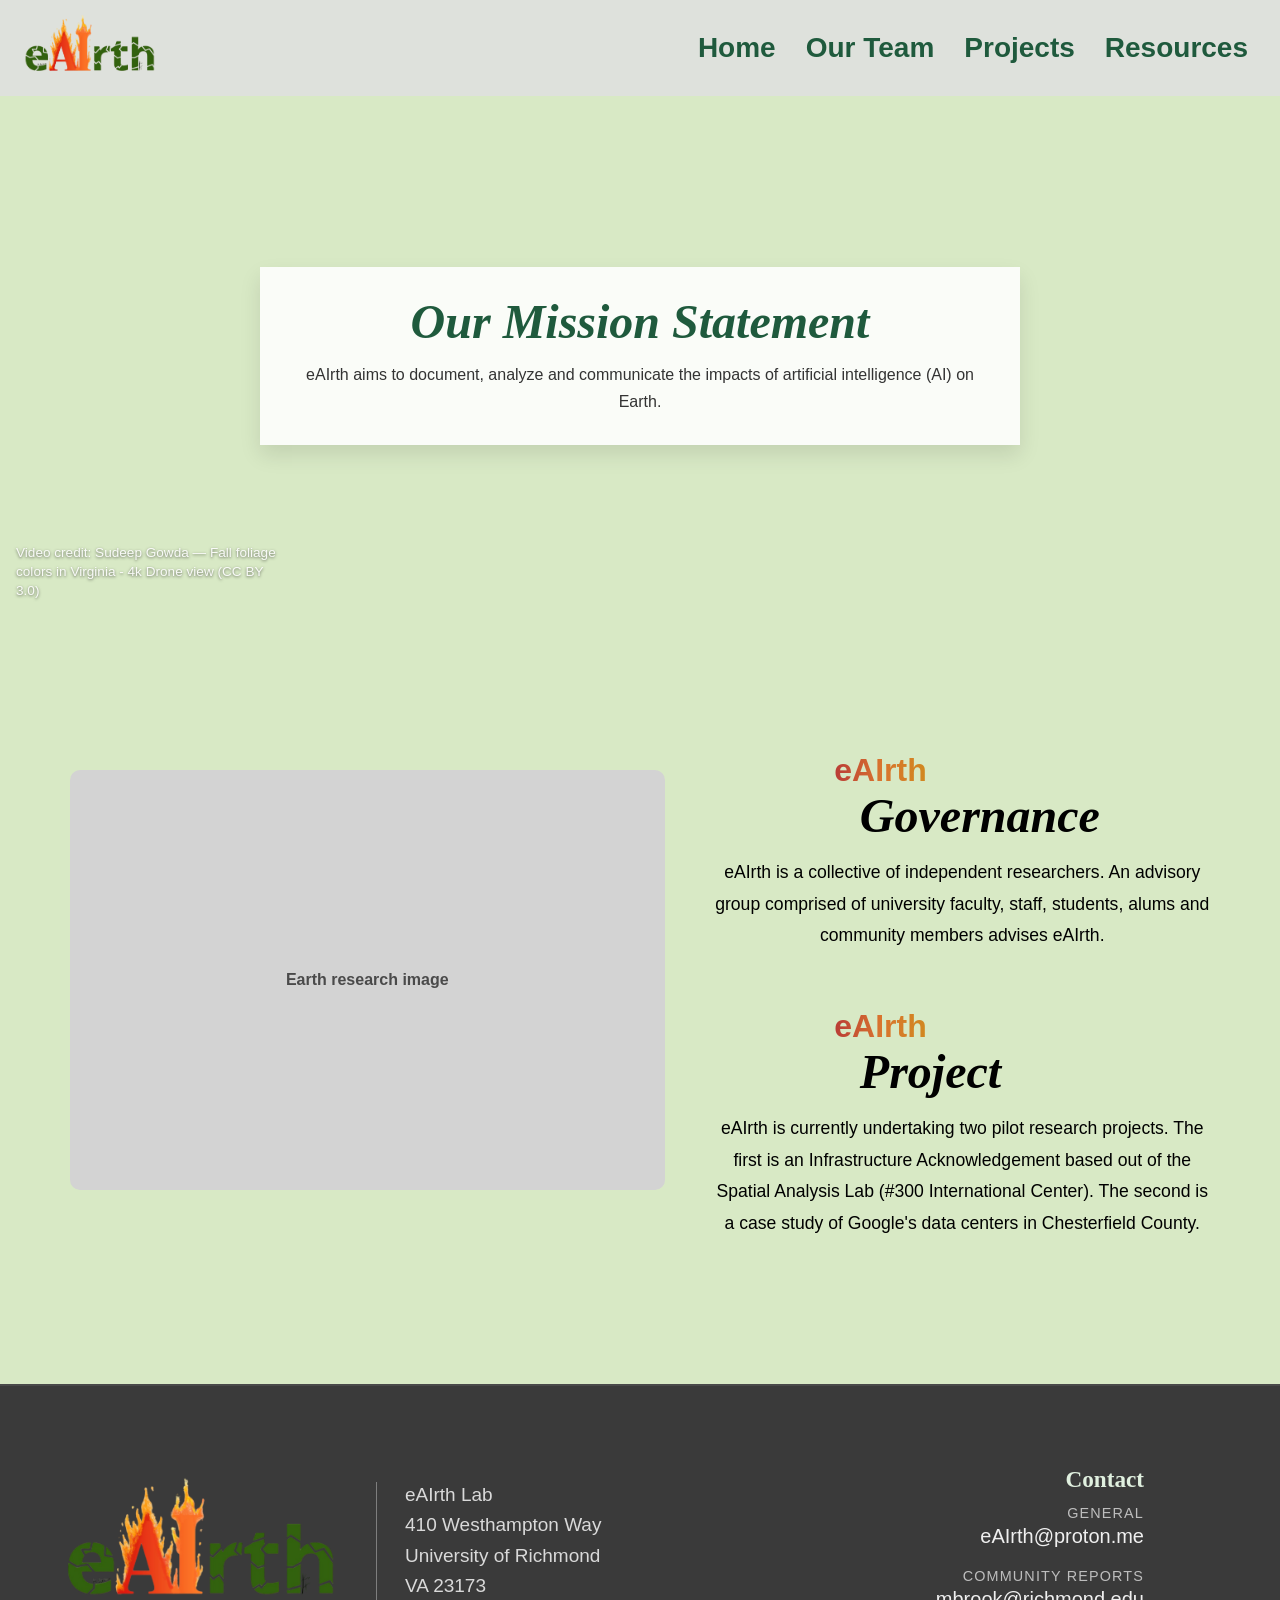
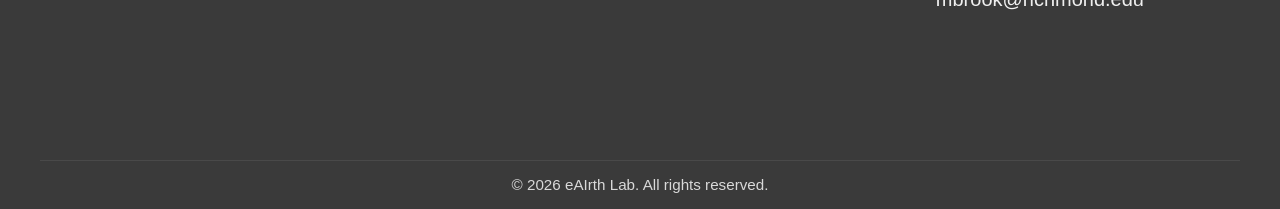
==== commit 76ab41e4: "fixed folder structure" ====
--- a/index.html
+++ b/index.html
@@ -2,136 +2,11 @@
 <html lang="en">
 <head>
   <meta charset="UTF-8">
+  <meta http-equiv="refresh" content="0; url=pages/index.html">
   <meta name="viewport" content="width=device-width, initial-scale=1.0">
-  <title>Eairth</title>
-  <link rel="preconnect" href="https://fonts.googleapis.com">
-  <link rel="preconnect" href="https://fonts.gstatic.com" crossorigin>
-  <link href="https://fonts.googleapis.com/css2?family=Instrument+Serif:ital,wght@1,400;1,500;1,600&family=Source+Sans+Pro:wght@400;500;600;700&display=swap" rel="stylesheet">
-  <link rel="stylesheet" href="style.css">
+  <title>eAIrth</title>
 </head>
-
 <body>
-
-<header>
-  <div class="logo">
-    <a href="index.html">
-      <img src="logo.png" alt="Eairth Logo">
-    </a>
-  </div>
-
-  <nav>
-    <ul>
-      <li><a href="index.html">Home</a></li>
-      <li><a href="team.html">Our Team</a></li>
-      <li><a href="contact.html">Projects</a></li>
-      <li><a href="resources.html">Resources</a></li>
-    </ul>
-  </nav>
-</header>
-
-<main>
-
-  <!-- Mission Statement -->
-  <section class="mission-block video-mission-block">
-    <video class="mission-video" autoplay muted loop playsinline preload="auto">
-      <source src="bandicut-75.89-113.16.mp4" type="video/mp4">
-    </video>
-    <div class="mission-card">
-      <h1 class="original-font">Our Mission Statement</h1>
-      <p>
-        eAIrth aims to document, analyze and communicate the impacts of
-        artificial intelligence (AI) on Earth.
-      </p>
-    </div>
-    <div class="video-footer">
-      Video credit: Sudeep Gowda — Fall foliage colors in Virginia - 4k Drone view (CC BY 3.0)
-    </div>
-  </section>
-
-  <!-- Governance & Projects -->
-  <section class="split-section">
-
-    <div class="left-column">
-      <div class="image-placeholder">Earth research image</div>
-    </div>
-
-    <div class="right-column">
-      <div class="heading-stack">
-        <span class="original-font">eAIrth</span>
-        <span class="heading-secondary">Governance</span>
-      </div>
-      <p>
-        eAIrth is a collective of independent researchers. An advisory group
-        comprised of university faculty, staff, students, alums and community
-        members advises eAIrth.
-      </p>
-
-      <div class="heading-stack">
-        <span class="original-font">eAIrth</span>
-        <span class="heading-secondary">Project</span>
-      </div>
-      <p>
-        eAIrth is currently undertaking two pilot research projects. The first
-        is an Infrastructure Acknowledgement based out of the Spatial Analysis
-        Lab (#300 International Center). The second is a case study of Google's
-        data centers in Chesterfield County.
-      </p>
-    </div>
-
-  </section>
-
-</main>
-
-<footer class="site-footer">
-  <div class="footer-inner">
-    <div class="footer-logo">
-      <img src="logo.png" alt="EaiRth logo">
-      <div class="footer-address">
-        <p>eAIrth Lab</p>
-        <p>410 Westhampton Way</p>
-        <p>University of Richmond</p>
-        <p>VA 23173</p>
-      </div>
-    </div>
-    <!-- Quick Links removed -->
-    <div class="footer-contact">
-      <h3>Contact</h3>
-      <ul>
-        <li><span class="footer-contact-label">General</span><a href="mailto:eAIrth@proton.me">eAIrth@proton.me</a></li>
-        <li><span class="footer-contact-label">Community Reports</span><a href="mailto:mbrook@richmond.edu">mbrook@richmond.edu</a></li>
-      </ul>
-    </div>
-  </div>
-  <div class="footer-copy">© 2026 eAIrth Lab. All rights reserved.</div>
-</footer>
-
-<script>
-  const missionVideo = document.querySelector('.mission-video');
-  const missionStart = 90; // 1:30 in seconds
-  const missionEnd = 112;  // 1:52 in seconds
-
-  if (missionVideo) {
-    missionVideo.muted = true;
-    missionVideo.loop = true;
-
-    const playSegment = () => {
-      if (missionVideo.duration > missionStart) {
-        missionVideo.currentTime = missionStart;
-        missionVideo.play().catch(() => {});
-      }
-    };
-
-    missionVideo.addEventListener('loadedmetadata', playSegment);
-    missionVideo.addEventListener('canplay', playSegment);
-
-    missionVideo.addEventListener('timeupdate', () => {
-      if (missionVideo.currentTime >= missionEnd) {
-        missionVideo.currentTime = missionStart;
-      }
-    });
-  }
-</script>
-
+  <p><a href="pages/index.html">Continue to eAIrth</a></p>
 </body>
-</html>
-
+</html>
